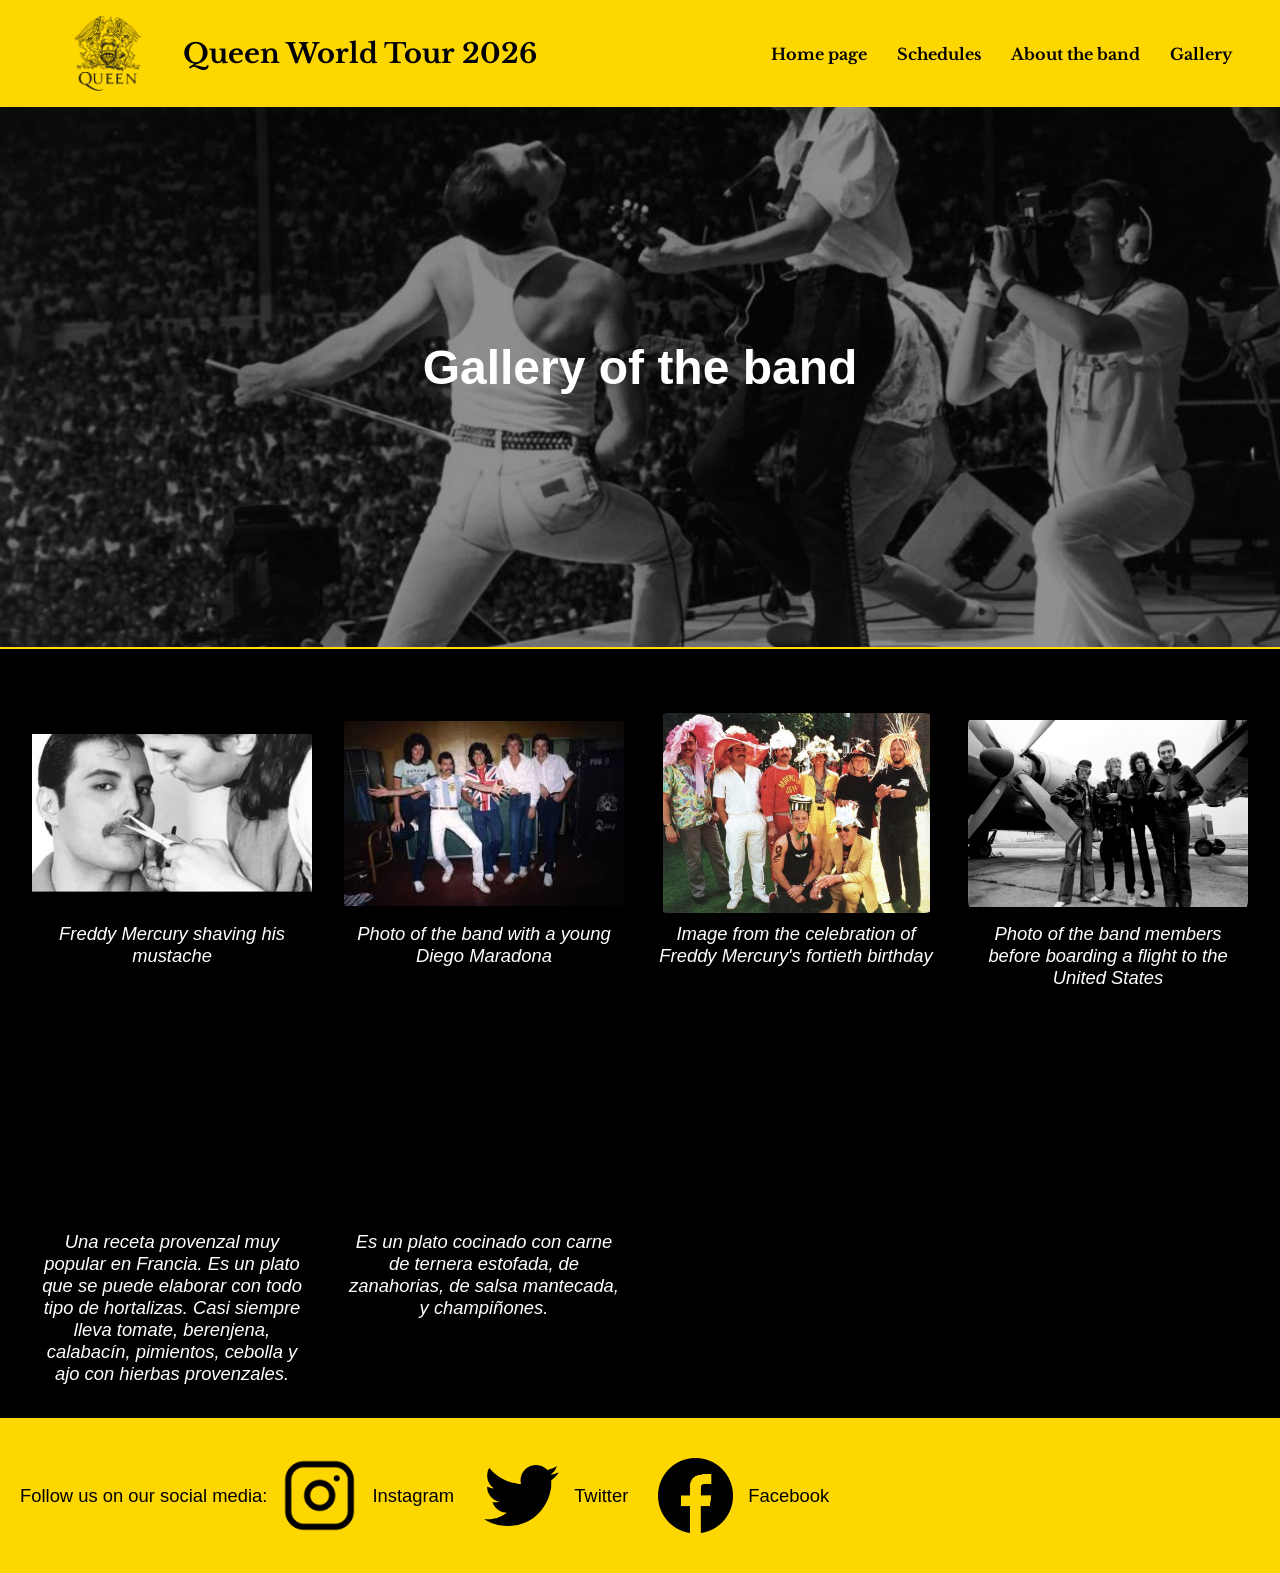
==== gallery.html @ 3b4bf9e4 "first commit" ====
<!DOCTYPE html>
<html lang="es">
    <head>
        <meta charset="UTF-8">
        <meta name="viewport" content="width=device-width, initial-scale=1.0">
        <title>Queen World Tour 2026</title>
        <link rel="stylesheet" href="style.css">
        <link rel="icon" href="resources/img/logo.png">
        <link rel="preconnect" href="https://fonts.googleapis.com">
        <link rel="preconnect" href="https://fonts.gstatic.com" crossorigin>
        <link href="https://fonts.googleapis.com/css2?family=Libre+Baskerville:ital,wght@0,400..700;1,400..700&display=swap" rel="stylesheet">
        <link rel="preconnect" href="https://fonts.googleapis.com">
        <link rel="preconnect" href="https://fonts.gstatic.com" crossorigin>
        <link href="https://fonts.googleapis.com/css2?family=Libre+Baskerville:ital,wght@0,400..700;1,400..700&family=Montserrat:ital,wght@0,100..900;1,100..900&display=swap" rel="stylesheet">
    </head>
    <body>
        <header class="main-header">
            <h1><img src="resources/img/logo.png" alt="Logo" class="logo"> Queen World Tour 2026</h1>
            <nav class="menu">
                <ul>
                    <li><a href="index.html">Home page</a></li>
                    <li><a href="schedules.html">Schedules</a></li>
                    <li><a href="about.html">About the band</a></li>
                    <li><a href="gallery.html">Gallery</a></li>
                </ul>
            </nav>
        </header>
        <div class="hero">
            <img src="resources/img/queen-gallery.jpg">
            <h1><b>Gallery of the band</b></h1>
        </div>        
            <section class="photos">
                <div class="grid-fotos">
                    <figure>
                        <div class="foto-item" style="background-image: url('resources/img/freddy-bigote.jpg');"></div>
                        <figcaption>Freddy Mercury shaving his mustache</figcaption>
                    </figure>
                    <figure>
                        <div class="foto-item" style="background-image: url('resources/img/queen-xd.jpg');"></div>
                        <figcaption>Photo of the band with a young Diego Maradona</figcaption>
                    </figure>
                    <figure>
                        <div class="foto-item" style="background-image: url('resources/img/queen-flores.jpg');"></div>
                        <figcaption>Image from the celebration of Freddy Mercury's fortieth birthday</figcaption>
                    </figure>
                    <figure>
                        <div class="foto-item" style="background-image: url('resources/img/queen-plane.jpg');"></div>
                        <figcaption>Photo of the band members before boarding a flight to the United States</figcaption>
                    </figure>
                    <figure>
                        <div class="foto-item" style="background-image: url('resources/img/Ratatouille.jpg');"></div>
                        <figcaption>Una receta provenzal muy popular en Francia. Es un plato que se puede elaborar con todo tipo de hortalizas. Casi siempre lleva tomate, berenjena, calabacín, pimientos, cebolla y ajo con hierbas provenzales.</figcaption>
                    </figure>
                    <figure>
                        <div class="foto-item" style="background-image: url('resources/img/Blanquette-de-ternera.jpg');"></div>
                        <figcaption>Es un plato cocinado con carne de ternera estofada, de zanahorias, de salsa mantecada, y champiñones. </figcaption>
                    </figure>
                </div>
            </section>        
        <footer class="page-footer">
            <p>Follow us on our social media:</p>
            <a href="#"><img src="resources/img/insta.png" class="icono">Instagram</a>
            <a href="#"><img src="resources/img/twt.png" class="icono">Twitter</a>
            <a href="#"><img src="resources/img/fb.png" class="icono">Facebook</a>
        </footer>
    </body>
</html>
---- style.css ----
* {
    padding: 0;
    margin: 0;
    box-sizing: border-box
}

:root {
    --color-main: #FFD700;
    --color-hover: black;
    --color-dark: #b29907;
    --color-background: #525151;
    --color-font: black;
    --color-font-sec: white;

    --text-exsmall: 0.75rem;
    --text-small: 0.85rem;
    --text-normal: 1rem;
    --text-medium: 1.15rem;
    --text-large: 1.4rem;
    --text-title: 1.7rem;
}

body {
    font-family: 'Monserrat', Tahoma, Geneva, Verdana, sans-serif;
}

/* HOME PAGE */
.main-header {
    font-family: "Libre Baskerville", serif;
    width: 100%;
    background-color: var(--color-main) ;
    color: var(--color-font);
    padding: 1rem 3rem;
    display: flex;
    justify-content: space-between; 
    align-items: center;

}

.main-header h1 {
    display: flex;
    align-items: center;
    gap: 15px;           
    font-size: var(--text-title);
    margin: 0;
}

.main-header .logo {
    height: 75px;       
    width: auto;        
}

.menu ul {
    display: flex; 
    list-style: none; 
    margin: 0;
    padding: 0;
}

.menu li {
    margin-left: 30px; 
    font-size:  var(--text-normal);
}

.menu a {
    color: var(--color-font);
    text-decoration: none; 
    font-weight: bold;
    transition: color 0.5s; 
}


.menu a:hover {
    color: var(--color-hover); 
}

.hero a {
    color: var(--color-font-sec);
    text-decoration: none; 
    font-weight: bold;
    transition: color 0.5s; 
}


.hero a:hover{
    color: var(--color-dark);
}

.hero {
    position: relative; 
    width: 100%;
    height: 60vh; 
    display: flex;
    flex-direction: column;
    justify-content: center; 
    align-items: center;     
    text-align: center;
    color: var(--color-font);
    overflow: hidden;
    transition: transform 0.2s;
}

.hero img {
    position: absolute;
    top: 0;
    left: 0;
    width: 100%;
    height: 100%;
    object-fit: cover; 
    z-index: -1;       
    filter: brightness(0.6); 
}

.hero h1 {
    color: var(--color-font-sec);
    font-size: 3rem;
    margin-bottom: 20px;
}

.hero button {
    font-family:"Bodoni Moda", Tahoma, Geneva, Verdana, sans-serif;
    font-size: var(--text-medium);
    background-color: var(--color-hover);
    border: none;
    padding: 12px 24px;
    border-radius: 8px;
    cursor: pointer;

}

.hero.escala:hover {
    transform: scale(1.05);
    z-index: 1;
}

.page-footer {
    width: 100%;
    height: auto;
    background-color: var(--color-main);
    color: var(--color-font);
    padding: 40px 20px;
    text-align: center;
    border-top: 1px solid var(--color-hover); 
    font-size: var(--text-medium);
    display: flex;
}

.page-footer a {
    color: var(--color-font);
    text-decoration: none;
    margin: 0 15px;
    font-size: var(--text-medium);
    transition: color 0.3s;
    gap: 15px; 
    display: flex;
    flex-direction: row;
    justify-content: center;
    align-items: center;
}

.page-footer p {
    align-items: center;
    display: flex;
}
.page-footer a:hover {
    color: var(--color-hover);
}


.page-footer .icono {
    height: 75px;       
    width: auto;        
}

/* ABOUT */

.history{
    display: flex;
    flex-direction: row;
    flex-flow: row wrap;
    background-color: var(--color-font);
    color: var(--color-font-sec);
    justify-content: center;
    align-items: center;
    gap: 2.5rem; 
    padding: 2.5rem 1.25rem;
    max-width: 1920px;
    border-top: 1px solid var(--color-main); 
}
.schedules {
    flex-direction: column;
}
.history h1, .history h4 {
    flex: 0 0 100%;
    text-align: center;
    margin-bottom: 1rem;
}

.history h4 {
    font-size: var(--text-large);
    font-weight: normal;
    margin:0;
}

.history-text{
    flex: 1;
    max-width: 600px;
    font-size: var(--text-large);
    line-height: 1.6;
}

.history-image-container{
    width: 200px;
    height: 200px;
    border-radius: 50%;
    overflow: hidden;
    border: 5px solid var(--color-main);
    flex-shrink: 0;
}

.history-image{
    width: 100%;
    height: 100%;
    object-fit: cover;
}

figcaption {
    font-size: var(--text-medium);
    color: var(--color-font-sec);
    font-style: italic;
    text-align: center;
    margin-top: 10px;
    display: block; 
}

/* SCHEDULES*/
.tabla-horarios{
    width: 100%;
    border-collapse: separate;
    border-spacing: 0;
    margin-top: 20px;
    border: 1px solid var(--color-dark);
    empty-cells: hide;
}

.tabla-horarios th, .tabla-horarios td {
    border: 1px solid var(--color-dark);
    padding: 10px;
    text-align: center;
    vertical-align: middle;
}

/* GALLERY*/

.photos{
    background-color: var(--color-font);
    color: var(--color-font-sec);
    border-top: 2px solid var(--color-main);
    padding: 2rem;
    box-shadow: 5px 15px rgba(0,0,0,0.1);
}

.grid-fotos {
    display: grid;
    grid-template-columns: repeat(auto-fit, minmax(280px, 1fr));
    gap: 2rem;
    margin-top: 2rem;
}

.foto-item {
    width: 100%;
    height: 200px;
    background-size: contain;
    background-position: center;
    background-repeat: no-repeat;
    border-radius: 12px;
    margin-bottom: 10px;
}

/* Responsive Design */
@media (max-width: 600px) {

    .page-footer, .main-header{
        flex-direction: column;
        align-items: center;
        text-align: center;
        gap: 1rem;
    }
    .menu ul{
        flex-direction: row;
        justify-content: center;
        gap: 1rem;
        font-size: var(--text-exsmall);
    }
    .menu li {
        margin-left: 0;
    }
    .mindesc{
        flex-direction: column-reverse;
        text-align: center;
    }

}
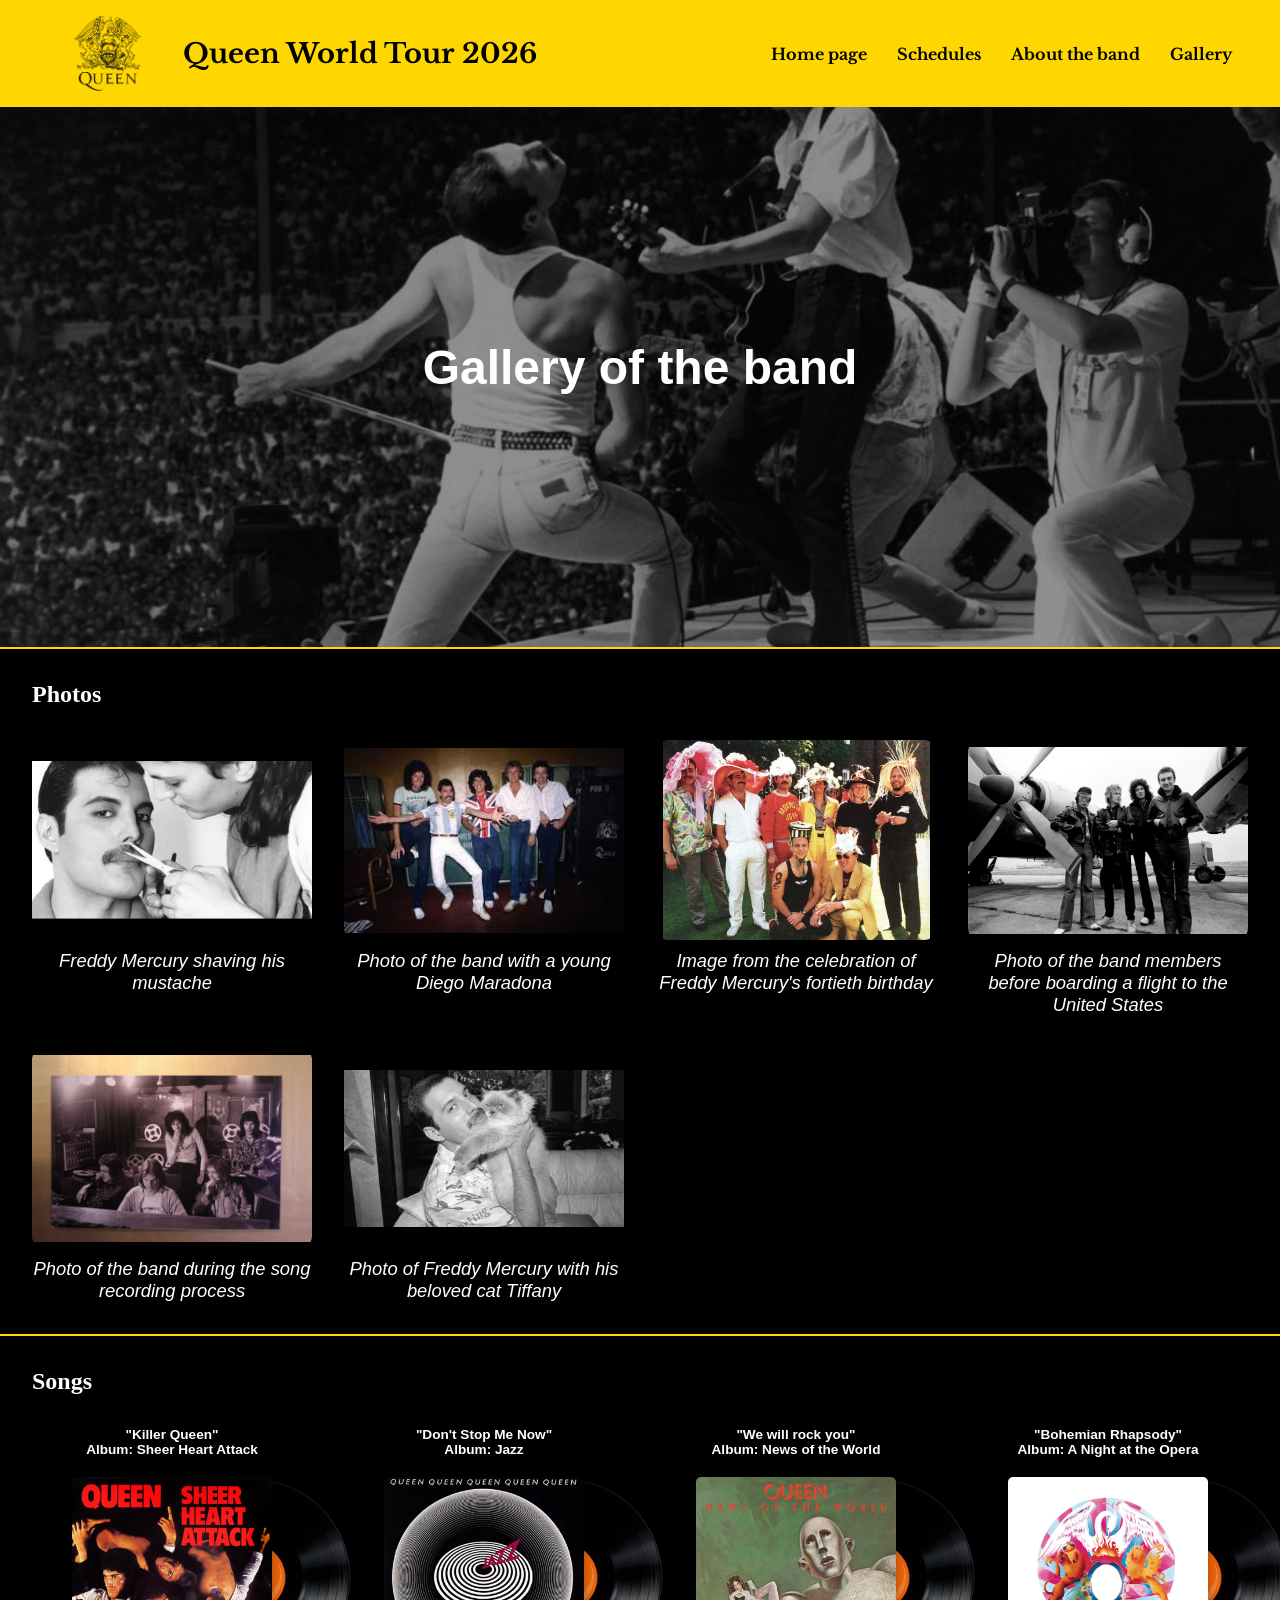
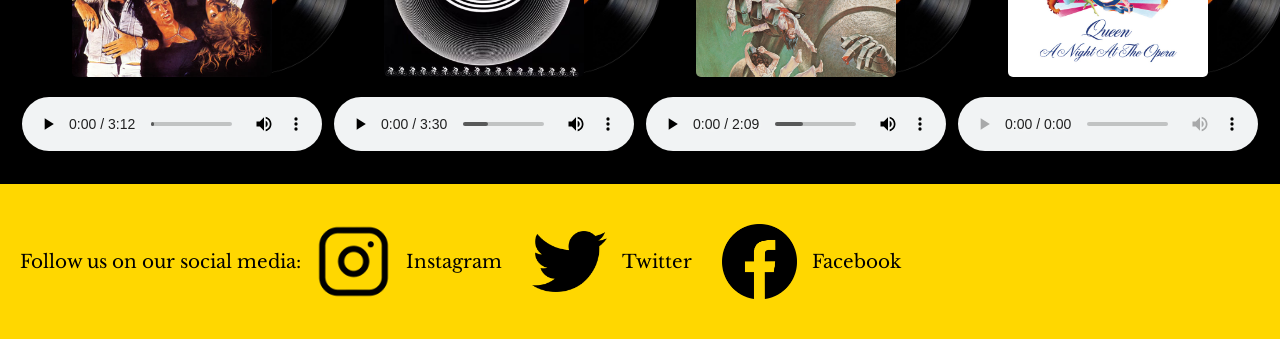
==== commit 7702f7c9: "add songs to gallery section" ====
--- a/gallery.html
+++ b/gallery.html
@@ -30,6 +30,7 @@
             <h1><b>Gallery of the band</b></h1>
         </div>        
             <section class="photos">
+                <h2>Photos</h2>  
                 <div class="grid-fotos">
                     <figure>
                         <div class="foto-item" style="background-image: url('resources/img/freddy-bigote.jpg');"></div>
@@ -48,14 +49,63 @@
                         <figcaption>Photo of the band members before boarding a flight to the United States</figcaption>
                     </figure>
                     <figure>
-                        <div class="foto-item" style="background-image: url('resources/img/Ratatouille.jpg');"></div>
-                        <figcaption>Una receta provenzal muy popular en Francia. Es un plato que se puede elaborar con todo tipo de hortalizas. Casi siempre lleva tomate, berenjena, calabacín, pimientos, cebolla y ajo con hierbas provenzales.</figcaption>
+                        <div class="foto-item" style="background-image: url('resources/img/queen-studio.jpg');"></div>
+                        <figcaption>Photo of the band during the song recording process</figcaption>
                     </figure>
                     <figure>
-                        <div class="foto-item" style="background-image: url('resources/img/Blanquette-de-ternera.jpg');"></div>
-                        <figcaption>Es un plato cocinado con carne de ternera estofada, de zanahorias, de salsa mantecada, y champiñones. </figcaption>
+                        <div class="foto-item" style="background-image: url('resources/img/freddy-cat.jpg');"></div>
+                        <figcaption>Photo of Freddy Mercury with his beloved cat Tiffany </figcaption>
                     </figure>
                 </div>
+            </section>
+            <section id="hl" class="Songs">
+                <h2>Songs</h2>
+                <div class="grid-fotos">
+                    <div class="cancion">
+                        <h3> "Killer Queen" <br> Album: Sheer Heart Attack</h3>  
+                        <div class="contenedor-portada">
+                            <img class = "portada" src="resources/img/Queen_Sheer_Heart_Attack.png" alt="Portada del album Sheer Heart Attack" height="200px" width="200px">
+                            <img class ="discogirando" src="resources/img/disco.png" height="200px" width="200px" alt="Disco girando">
+                        </div>
+                        <audio controls>
+                            <source src="resources/aud/killer-queen.mp3" type="audio/mpeg">
+                            Tu navegador no soporta este elemento de audio.
+                        </audio>                        
+                    </div>
+                    <div class="cancion">
+                        <h3> "Don't Stop Me Now" <br> Album: Jazz</h3>  
+                        <div class="contenedor-portada">
+                            <img class = "portada" src="resources/img/jazz.jpg" alt="Portada del album Jazz" height="200px" width="200px">
+                            <img class ="discogirando" src="resources/img/disco.png" height="200px" width="200px" alt="Disco girando">
+                        </div>
+                        <audio controls>
+                            <source src="resources/aud/dont-stop-me-now.mp3" type="audio/mpeg">
+                            Tu navegador no soporta este elemento de audio.
+                        </audio>                        
+                    </div>
+                    <div class="cancion">
+                        <h3> "We will rock you" <br> Album: News of the World </h3>  
+                        <div class="contenedor-portada">
+                            <img class = "portada" src="resources/img/news.jpg" alt="Portada del album News of the World" height="200px" width="200px">
+                            <img class ="discogirando" src="resources/img/disco.png" height="200px" width="200px" alt="Disco girando">
+                        </div>
+                        <audio controls>
+                            <source src="resources/aud/we-will-rock-you.mp3" type="audio/mpeg">
+                            Tu navegador no soporta este elemento de audio.
+                        </audio>                        
+                    </div>
+                    <div class="cancion">
+                        <h3> "Bohemian Rhapsody" <br> Album: A Night at the Opera </h3>  
+                        <div class="contenedor-portada">
+                            <img class = "portada" src="resources/img/anight.jpg" alt="Portada del album A Night at the Opera" height="200px" width="200px">
+                            <img class ="discogirando" src="resources/img/disco.png" height="200px" width="200px" alt="Disco girando">
+                        </div>
+                        <audio controls>
+                            <source src="resources/aud/bohemian-rphasody.mp3" type="audio/mpeg">
+                            Tu navegador no soporta este elemento de audio.
+                        </audio>                        
+                    </div>
+                </div>                                             
             </section>        
         <footer class="page-footer">
             <p>Follow us on our social media:</p>
@@ -63,5 +113,6 @@
             <a href="#"><img src="resources/img/twt.png" class="icono">Twitter</a>
             <a href="#"><img src="resources/img/fb.png" class="icono">Facebook</a>
         </footer>
+        <script src="script.js"></script>
     </body>
 </html>
--- a/style.css
+++ b/style.css
@@ -134,6 +134,7 @@
 }
 
 .page-footer {
+    font-family: "Libre Baskerville", serif;
     width: 100%;
     height: auto;
     background-color: var(--color-main);
@@ -276,6 +277,76 @@
     border-radius: 12px;
     margin-bottom: 10px;
 }
+
+.Songs {
+    border-top: 2px solid var(--color-main);
+    background-color: var(--color-font);
+    padding: 2rem;
+    box-shadow: 5px 15px rgba(0,0,0,0.1);
+}
+h2 {
+    font-family: 'Monserrat', Tahoma, Geneva, Verdanaimes, serif;
+    color: var(--color-font-sec);
+}
+
+h3 {
+    color: var(--color-font-sec);
+    font-size: var(--text-small);
+}
+.cancion {
+    display: flex;
+    flex-direction: column;
+    align-items: center;
+    text-align: center;
+}
+.contenedor-portada {
+    position: relative;
+    width: 200px;
+    height: 200px;
+    margin: 20px;
+}
+.portada {
+    position: relative;
+    z-index: 2;
+    margin-top: 0;
+    border-radius: 5px;
+    box-shadow: 0 4px 8px rgba(0,0,0,0.3); 
+    display: block; 
+}
+.discogirando{
+    position: absolute;
+    margin-left: 80px;
+    top: 50%; 
+    left: 50%; 
+    transform: translate(-50%, -50%); 
+    z-index: 1;
+}
+/* Animación de giro para el disco de la portada del album */
+@keyframes girar {
+    from { transform: translate(-50%, -50%) rotate(0deg); }
+    to { transform: translate(-50%, -50%) rotate(360deg); }
+}
+
+/* Animación de giro simple para el logo en la barra lateral */
+@keyframes girar-simple {
+    from { transform: rotate(0deg); }
+    to { transform: rotate(360deg); }
+}
+
+/* Aplicar la animación de giro al disco solo cuando se esté reproduciendo la canción */
+.discogirando.playing {
+    animation: girar 3s linear infinite;
+}
+
+.foto-album {
+    width: 100%;
+    height: 200px;
+    background-size: contain;
+    background-position: center;
+    background-repeat: no-repeat;   
+    margin-bottom: 10px;
+}
+
 
 /* Responsive Design */
 @media (max-width: 600px) {
